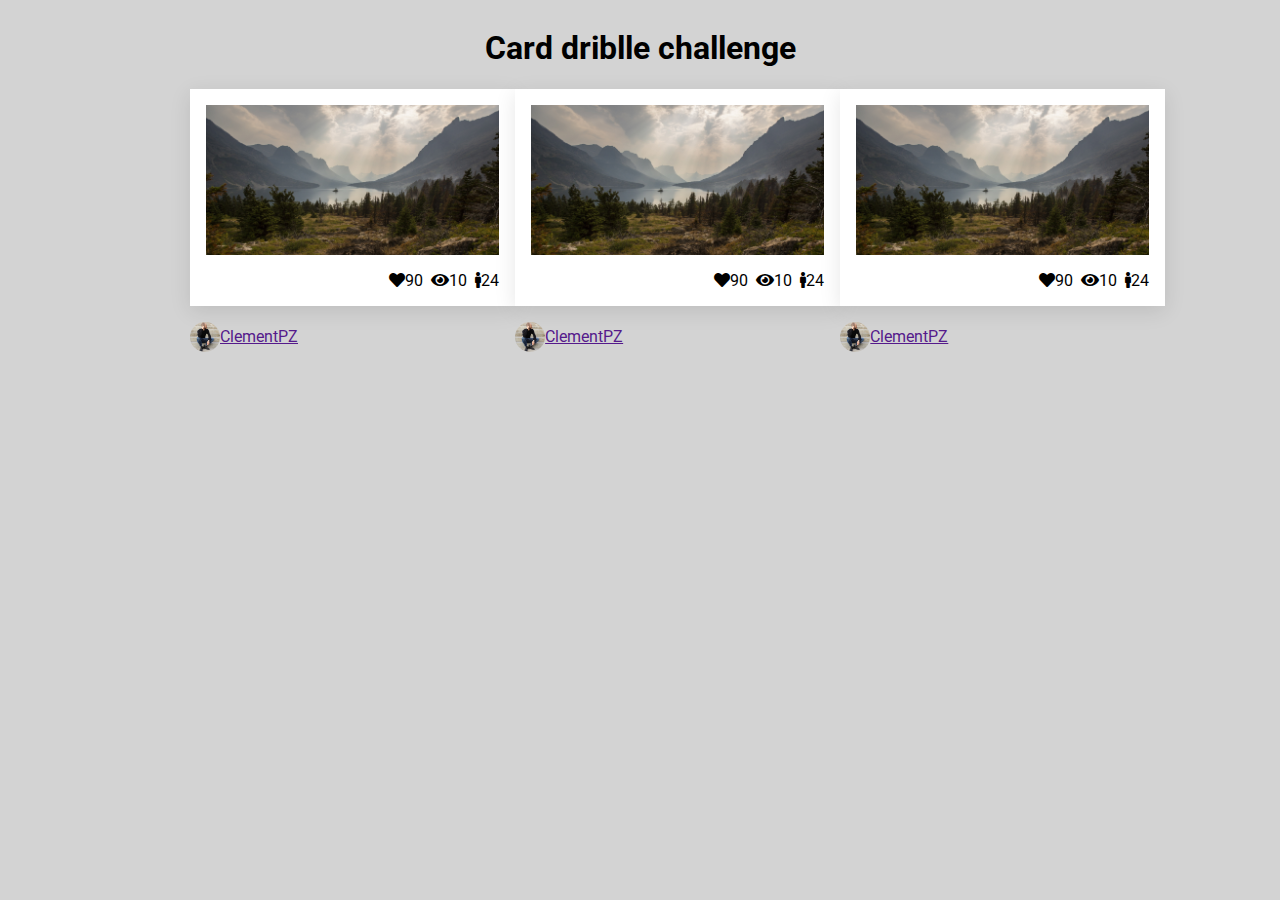
==== Day 1/livecode/index.html @ aa201c28 "dribble card in progress" ====
<html>
<head>
  <meta charset="UTF-8">
  <title>Document</title>
  <link href="https://fonts.googleapis.com/css?family=Roboto:100,300,400,500,700,900&display=swap" rel="stylesheet">
  <link rel="stylesheet" href="style.css">
  <link rel="stylesheet" href=" https://use.fontawesome.com/releases/v5.0.10/css/all.css">
</head>
<body>


<img src="https://raw.githubusercontent.com/lewagon/fullstack-images/master/frontend/dribbble_card.png" alt="">


  <div class="container">
    <h1>Card driblle challenge</h1>
    <div class="cards">
      <div class="card">
        <div class="card-main">
          <img src="img/landscape.jpg" alt="" class="card-image">
          <ul class="likes">
            <li><i class="fas fa-heart"></i>90</li>
            <li><i class="fas fa-eye"></i>10</li>
            <li><i class="fas fa-male"></i>24</li>
          </ul>
        </div>
        <div class="card-owner">
          <img src="img/CPZ.JPG" alt="" class="avatar">
          <a href="">ClementPZ</a>
        </div>
      </div>
      <div class="card">
          <div class="card-main">
            <img src="img/landscape.jpg" alt="" class="card-image">
            <ul class="likes">
              <li><i class="fas fa-heart"></i>90</li>
              <li><i class="fas fa-eye"></i>10</li>
              <li><i class="fas fa-male"></i>24</li>
            </ul>
          </div>
          <div class="card-owner">
            <img src="img/CPZ.JPG" alt="" class="avatar">
            <a href="">ClementPZ</a>
          </div>
        </div>
      <div class="card">
        <div class="card-main">
          <img src="img/landscape.jpg" alt="" class="card-image">
          <ul class="likes">
            <li><i class="fas fa-heart"></i>90</li>
            <li><i class="fas fa-eye"></i>10</li>
            <li><i class="fas fa-male"></i>24</li>
          </ul>
        </div>
        <div class="card-owner">
          <img src="img/CPZ.JPG" alt="" class="avatar">
          <a href="">ClementPZ</a>
        </div>
      </div>
  </div>
</body>
</html>
---- Day 1/livecode/style.css ----
body {
  text-align: center;
  background-color: lightgrey;
  font-family: ROBOTO;
}
ul {
  list-style: none;
  padding: 0;
}
li {
  margin-left: 8px;
}
.container {
  width: 900px;
  margin: 0 auto;
}
.avatar {
  width: 30px;
  border-radius: 50%;
}
.cards {
  display: flex;
  justify-content: space-between;
}
.card {
  flex-basis: 30%;
  display: flex;
  flex-direction: column;
}
.card-main {
  background-color: white;
  box-shadow: 0 5px 20px rgba(1,1,1,0.1)
}
.card-owner {
  margin-top: 16px;
  display: flex;
  justify-content: flex-start;
  align-items: center;

}
.likes {
  display: flex;
  justify-content: flex-end;
  align-items: center;
  margin-right: 16px;

}
.card-image {
  height: 150px;
  margin: 16px 16px 0px 16px;
}
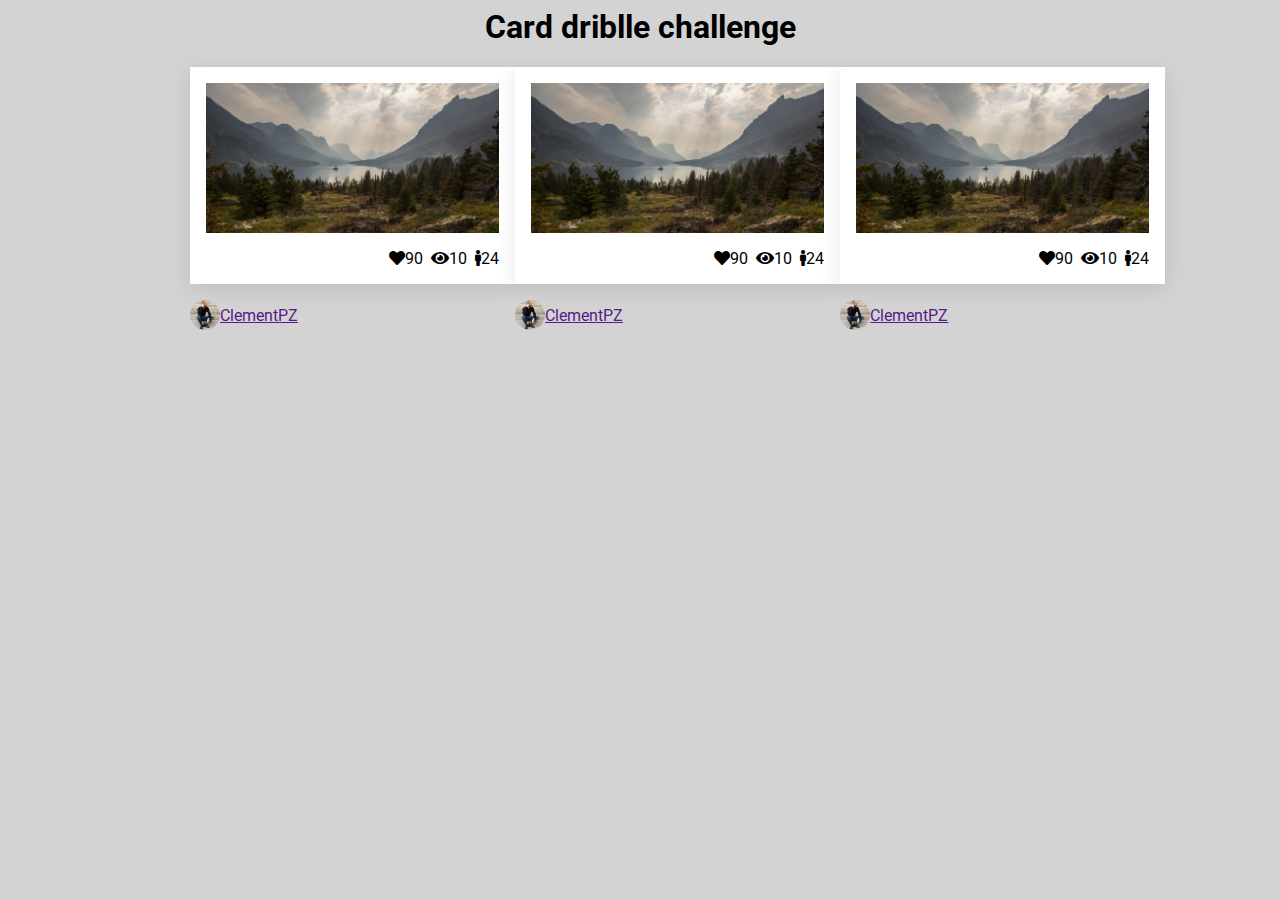
==== commit 149ed573: "commit progress" ====
--- a/Day 1/livecode/index.html
+++ b/Day 1/livecode/index.html
@@ -7,11 +7,6 @@
   <link rel="stylesheet" href=" https://use.fontawesome.com/releases/v5.0.10/css/all.css">
 </head>
 <body>
-
-
-<img src="https://raw.githubusercontent.com/lewagon/fullstack-images/master/frontend/dribbble_card.png" alt="">
-
-
   <div class="container">
     <h1>Card driblle challenge</h1>
     <div class="cards">
